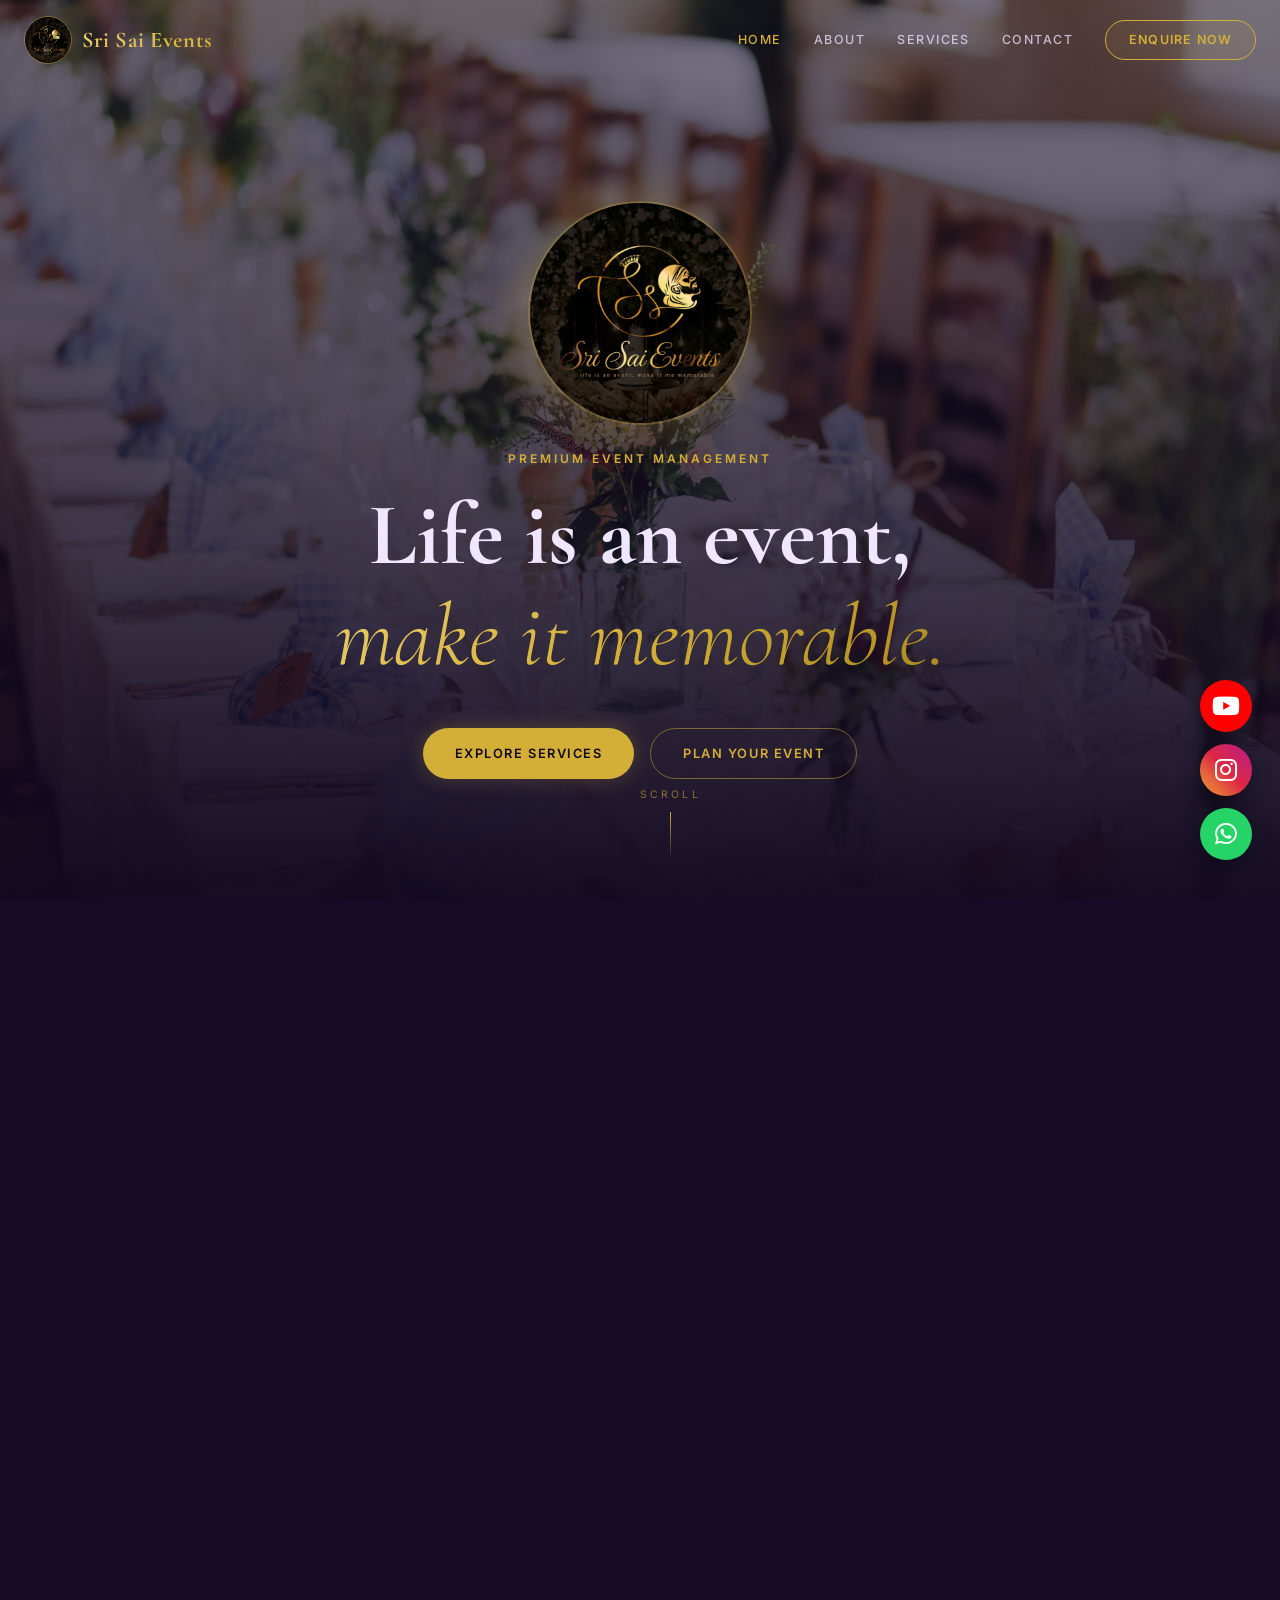
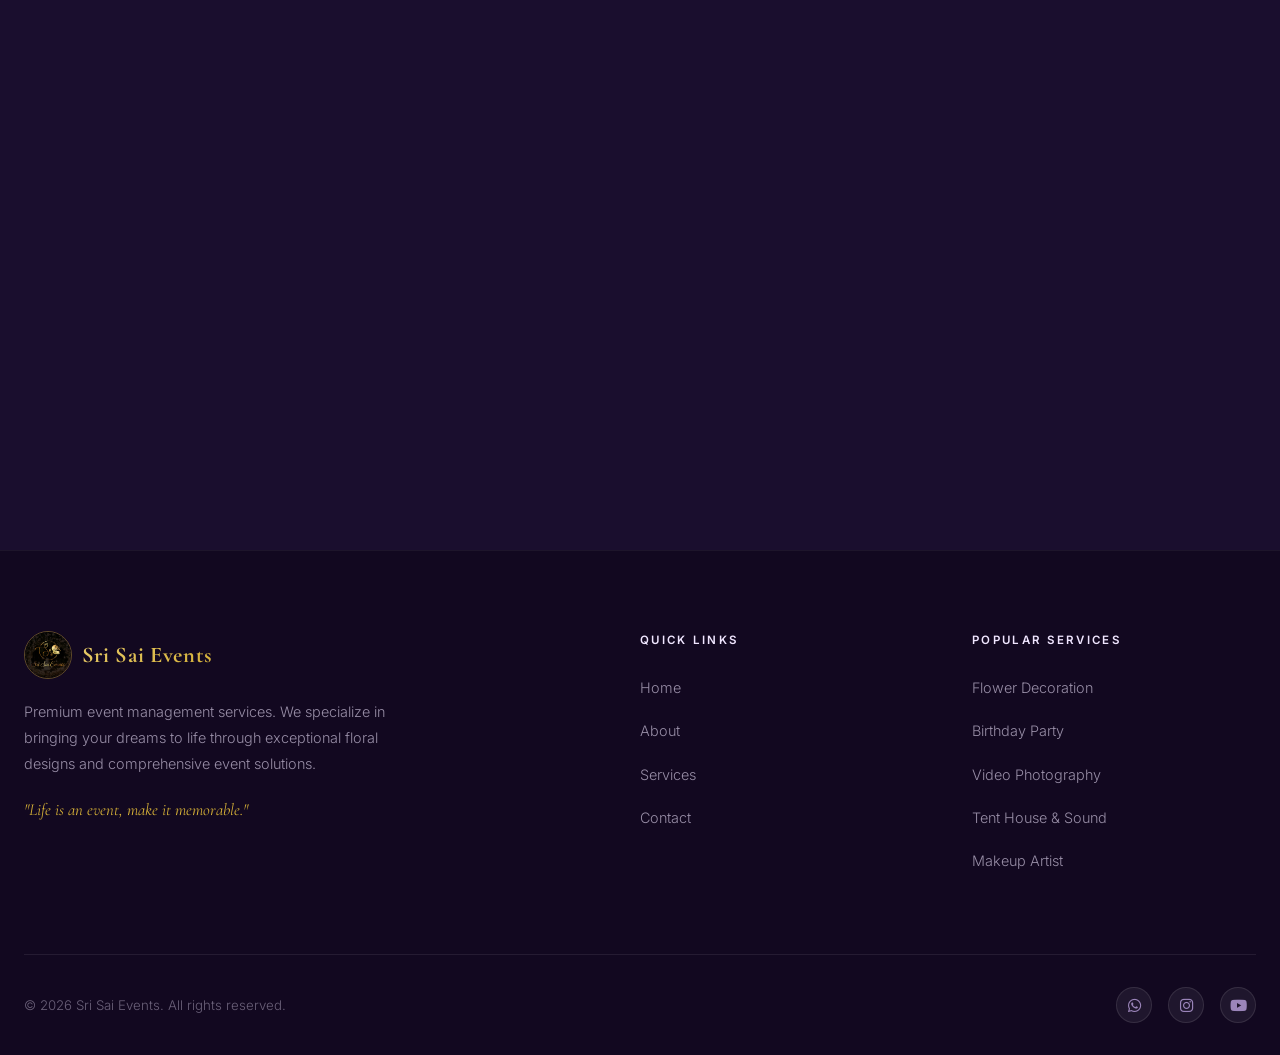
==== index.html @ 198c465e "Initial Version" ====
<!DOCTYPE html>
<html lang="en">
<head>
  <meta charset="UTF-8" />
  <meta name="viewport" content="width=device-width, initial-scale=1.0" />
  <meta name="description" content="Sri Sai Events – Premium event management company specializing in Flower Decoration, Birthday Parties, Magic Shows, and more. Life is an event, make it memorable." />
  <title>Sri Sai Events | Life is an event, make it memorable</title>
  <!-- Local fonts (no Google Fonts CDN dependency) -->
  <link rel="stylesheet" href="css/google-fonts.css" />
  <!-- Local Font Awesome (no CDN dependency) -->
  <link rel="stylesheet" href="css/fontawesome/css/all.min.css" />
  <link rel="stylesheet" href="styles.css" />
  <link rel="stylesheet" href="service-pages.css" />
</head>
<body>

  <!-- ═══════════════════════════════════════════ NAVBAR -->
  <nav id="navbar">
    <div class="container nav-inner">
      <a href="#home" class="nav-logo" onclick="scrollTo('home')">
        <img src="logo.png" alt="Sri Sai Events Logo" class="nav-logo-img" />
        <span class="logo-text">Sri Sai Events</span>
      </a>

      <div class="nav-links" id="navLinks">
        <a href="#home"     class="nav-link" onclick="scrollTo('home')">Home</a>
        <a href="#about"    class="nav-link" onclick="scrollTo('about')">About</a>
        <a href="#gallery"  class="nav-link" onclick="scrollTo('gallery')">Services</a>
        <a href="#contact"  class="nav-link" onclick="scrollTo('contact')">Contact</a>
        <a href="#contact"  class="btn-outline-gold" onclick="scrollTo('contact')">Enquire Now</a>
      </div>

      <button class="hamburger" id="hamburger" aria-label="Toggle menu">
        <span></span><span></span><span></span>
      </button>
    </div>

    <!-- Mobile menu -->
    <div class="mobile-menu" id="mobileMenu">
      <a href="#home"     class="mobile-link" onclick="closeMobile();scrollTo('home')">Home</a>
      <a href="#about"    class="mobile-link" onclick="closeMobile();scrollTo('about')">About</a>
      <a href="#gallery"  class="mobile-link" onclick="closeMobile();scrollTo('gallery')">Services</a>
      <a href="#contact"  class="mobile-link" onclick="closeMobile();scrollTo('contact')">Contact</a>
      <a href="#contact"  class="btn-gold mobile-cta" onclick="closeMobile();scrollTo('contact')">Enquire Now</a>
    </div>
  </nav>

  <!-- ═══════════════════════════════════════════ HERO -->
  <section id="home" class="hero">
    <div class="hero-bg">
      <!-- Local image (no online dependency) -->
      <img src="images/hero-bg.jpg"
           alt="Grand Indian event stage" class="hero-bg-img" />
      <div class="hero-overlay"></div>
    </div>

    <div class="hero-content container">
      <div class="hero-logo animate-in">
        <img src="logo.png" alt="Sri Sai Events Logo" class="hero-brand-img" />
      </div>

      <p class="hero-eyebrow animate-in delay-1">Premium Event Management</p>

      <h1 class="hero-title animate-in delay-2">
        Life is an event,<br />
        <span class="gold-italic">make it memorable.</span>
      </h1>

      <div class="hero-cta animate-in delay-3">
        <a href="#services" class="btn-gold" onclick="scrollTo('services')">Explore Services</a>
        <a href="#contact"  class="btn-ghost-gold" onclick="scrollTo('contact')">Plan Your Event</a>
      </div>
    </div>

    <div class="scroll-indicator animate-in delay-4">
      <span class="scroll-label">Scroll</span>
      <div class="scroll-line"></div>
    </div>
  </section>

  <!-- ═══════════════════════════════════════════ ABOUT -->
  <section id="about" class="about section-pad">
    <div class="container">
      <div class="about-grid">

        <div class="about-img-wrap fade-in">
          <div class="about-img-frame">
            <div class="about-img-overlay"></div>
            <!-- Local image (no online dependency) -->
            <img src="images/about-event.jpg"
                 alt="Elegant Indian wedding event setup" class="about-img" />
          </div>
          <div class="founded-badge">
            <span class="founded-year">2012</span>
            <span class="founded-label">Founded</span>
          </div>
        </div>

        <div class="about-text fade-in delay-1">
          <p class="section-eyebrow">About Us</p>
          <h2 class="section-title">
            Crafting <span class="gold-italic">Magical Moments</span><br />Since 2012
          </h2>

          <div class="about-body">
            <p>Based in India, Sri Sai Events is a premium event management company dedicated to turning your dreams into reality. Founded by Kumar Saaho, we believe that every celebration should be a reflection of your unique story.</p>
            <p>We are renowned for our exquisite flower decorations, bringing joy, elegance, and a touch of grandeur to every occasion. Whether it's an intimate birthday gathering or a grand celebration, our team handles every detail with meticulous care.</p>
          </div>

          <div class="stats-grid">
            <div class="stat-item">
              <div class="stat-icon"><i class="fa-regular fa-clock"></i></div>
              <div>
                <h4 class="stat-value">12+</h4>
                <p class="stat-label">Years Experience</p>
              </div>
            </div>
            <div class="stat-item">
              <div class="stat-icon"><i class="fa-solid fa-star"></i></div>
              <div>
                <h4 class="stat-value">800+</h4>
                <p class="stat-label">Events Planned</p>
              </div>
            </div>
          </div>
        </div>

      </div>
    </div>
  </section>

  <!-- ═══════════════════════════════════════════ GALLERY -->
  <section id="gallery" class="gallery section-pad">
    <div class="container">
      <div class="gallery-header">
        <div>
          <p class="section-eyebrow fade-in">Portfolio</p>
          <h2 class="section-title fade-in delay-1">
            A Glimpse Into Our <span class="gold-italic">Magical Creations</span>
          </h2>
        </div>
        <div class="gallery-social fade-in delay-2">
          <a href="https://www.instagram.com/srisaievents143/" target="_blank" rel="noopener noreferrer" class="btn-ghost-gold">
            <i class="fa-brands fa-instagram"></i> Instagram
          </a>
          <a href="https://www.youtube.com/@SriSaievents143/shorts" target="_blank" rel="noopener noreferrer" class="btn-ghost-red">
            <i class="fa-brands fa-youtube"></i> YouTube
          </a>
        </div>
      </div>

      <!--
        PORTFOLIO — click any tile to visit that service page.
        Images stored in images/ folder — swap files to update.
      -->

      <!-- Row 1: 3 services -->
      <div class="gallery-grid-top">
        <a href="flower-decoration.html" class="gallery-item fade-in">
          <img src="images/flower-decoration.jpg" alt="Flower decoration by Sri Sai Events" />
          <div class="gallery-overlay">
            <div class="gallery-category"><i class="fa-solid fa-seedling"></i> Flower Decoration</div>
            <div class="gallery-bar"></div>
            <h4 class="gallery-title">Flower Decoration</h4>
            <span class="gallery-cta">View Service <i class="fa-solid fa-arrow-right"></i></span>
          </div>
        </a>
        <a href="birthday-party.html" class="gallery-item fade-in delay-1">
          <img src="images/birthday-event.jpg" alt="Birthday party by Sri Sai Events" />
          <div class="gallery-overlay">
            <div class="gallery-category"><i class="fa-solid fa-cake-candles"></i> Birthday Party</div>
            <div class="gallery-bar"></div>
            <h4 class="gallery-title">Birthday Party</h4>
            <span class="gallery-cta">View Service <i class="fa-solid fa-arrow-right"></i></span>
          </div>
        </a>
        <a href="tent-house.html" class="gallery-item fade-in delay-2">
          <img src="images/grand-stage.jpg" alt="Tent house and stage by Sri Sai Events" />
          <div class="gallery-overlay">
            <div class="gallery-category"><i class="fa-solid fa-tent"></i> Tent House &amp; Sound</div>
            <div class="gallery-bar"></div>
            <h4 class="gallery-title">Tent House & Sound</h4>
            <span class="gallery-cta">View Service <i class="fa-solid fa-arrow-right"></i></span>
          </div>
        </a>
      </div>

      <!-- Row 2: 2 larger services -->
      <div class="gallery-grid-bottom">
        <a href="video-photography.html" class="gallery-item fade-in delay-1">
          <img src="images/video-photography.jpg" alt="Video photography by Sri Sai Events" />
          <div class="gallery-overlay">
            <div class="gallery-category"><i class="fa-solid fa-camera"></i> Video Photography</div>
            <div class="gallery-bar"></div>
            <h4 class="gallery-title">Video Photography</h4>
            <span class="gallery-cta">View Service <i class="fa-solid fa-arrow-right"></i></span>
          </div>
        </a>
        <a href="makeup-artist.html" class="gallery-item fade-in delay-2">
          <img src="images/makeup-artist.jpg" alt="Makeup artist by Sri Sai Events" />
          <div class="gallery-overlay">
            <div class="gallery-category"><i class="fa-solid fa-face-smile"></i> Makeup Artist</div>
            <div class="gallery-bar"></div>
            <h4 class="gallery-title">Makeup Artist</h4>
            <span class="gallery-cta">View Service <i class="fa-solid fa-arrow-right"></i></span>
          </div>
        </a>
      </div>

      <div class="gallery-view-more fade-in">
        <a href="https://www.instagram.com/srisaievents143/" target="_blank" rel="noopener noreferrer" class="btn-ghost-gold">
          <i class="fa-brands fa-instagram"></i> View Our Full Portfolio on Instagram
        </a>
      </div>
    </div>
  </section>

  <!-- ═══════════════════════════════════════════ CONTACT -->
  <section id="contact" class="contact section-pad">
    <div class="container">
      <div class="contact-grid">

        <div class="contact-info fade-in">
          <p class="section-eyebrow">Get in Touch</p>
          <h2 class="section-title">
            Let's Plan Your <br /><span class="gold-italic">Dream Event</span>
          </h2>

          <div class="contact-details">
            <div class="contact-item">
              <div class="contact-icon"><i class="fa-solid fa-phone"></i></div>
              <div>
                <p class="contact-label">Call Us</p>
                <a href="tel:+917338483892" class="contact-value contact-mono">+91 7338483892</a>
                <a href="tel:+919945314345" class="contact-value contact-mono">+91 9945314345</a>
              </div>
            </div>

            <div class="contact-item">
              <div class="contact-icon"><i class="fa-solid fa-envelope"></i></div>
              <div>
                <p class="contact-label">Email</p>
                <a href="mailto:kumarsaaho99@gmail.com" class="contact-value contact-mono">kumarsaaho99@gmail.com</a>
              </div>
            </div>

            <div class="contact-item">
              <div class="contact-icon"><i class="fa-solid fa-location-dot"></i></div>
              <div>
                <p class="contact-label">Contact Person</p>
                <p class="contact-value contact-mono">Kumar Saaho (Event Planner)</p>
                <p class="contact-sub">Based in India</p>
              </div>
            </div>
          </div>

          <div class="social-links">
            <a href="https://wa.me/917338483892" target="_blank" rel="noopener noreferrer" class="social-btn whatsapp-btn" aria-label="WhatsApp">
              <i class="fa-brands fa-whatsapp"></i>
            </a>
            <a href="https://www.instagram.com/srisaievents143/" target="_blank" rel="noopener noreferrer" class="social-btn insta-btn" aria-label="Instagram">
              <i class="fa-brands fa-instagram"></i>
            </a>
            <a href="https://www.youtube.com/@SriSaievents143/shorts" target="_blank" rel="noopener noreferrer" class="social-btn yt-btn" aria-label="YouTube">
              <i class="fa-brands fa-youtube"></i>
            </a>
          </div>
        </div>

        <div class="contact-form-wrap fade-in delay-2">
          <div class="form-card">
            <h3 class="form-title">Send an Enquiry</h3>

            <form id="enquiryForm">
              <div class="form-row">
                <div class="form-group">
                  <label for="name">Your Name</label>
                  <input type="text" id="name" name="name" required placeholder="John Doe" />
                </div>
                <div class="form-group">
                  <label for="phone">Phone Number</label>
                  <input type="tel" id="phone" name="phone" required placeholder="+91 XXXXX XXXXX" />
                </div>
              </div>

              <div class="form-row">
                <div class="form-group">
                  <label for="event">Event Type</label>
                  <select id="event" name="event">
                    <option value="">Select Event Type</option>
                    <option value="Wedding / Reception">Wedding / Reception</option>
                    <option value="Birthday Party">Birthday Party</option>
                    <option value="Corporate Event">Corporate Event</option>
                    <option value="Other Celebration">Other Celebration</option>
                  </select>
                </div>
                <div class="form-group">
                  <label for="date">Event Date (Approx)</label>
                  <input type="date" id="date" name="date" onclick="this.showPicker ? this.showPicker() : this.focus()" onfocus="this.showPicker ? this.showPicker() : null" />
                </div>
              </div>

              <div class="form-group">
                <label for="message">Message / Requirements</label>
                <textarea id="message" name="message" rows="4" required placeholder="Tell us about your dream event..."></textarea>
              </div>

              <!-- Dual submit buttons -->
              <div class="submit-options">
                <button type="button" class="btn-submit-wa" onclick="sendViaWhatsApp()">
                  <i class="fa-brands fa-whatsapp"></i> Send via WhatsApp
                </button>
                <button type="button" class="btn-submit-email" onclick="sendViaEmail()">
                  <i class="fa-solid fa-envelope"></i> Send via Email
                </button>
              </div>
            </form>

            <div class="form-success" id="formSuccess">
              <i class="fa-solid fa-circle-check"></i>
              <p>Redirecting you to send your enquiry...</p>
            </div>
          </div>
        </div>

      </div>
    </div>
  </section>

  <!-- ═══════════════════════════════════════════ FOOTER -->
  <footer class="footer">
    <div class="container">
      <div class="footer-grid">

        <div class="footer-brand">
          <a href="#home" class="nav-logo" onclick="scrollTo('home')">
            <img src="logo.png" alt="Sri Sai Events Logo" class="nav-logo-img" />
            <span class="logo-text">Sri Sai Events</span>
          </a>
          <p class="footer-desc">Premium event management services. We specialize in bringing your dreams to life through exceptional floral designs and comprehensive event solutions.</p>
          <p class="footer-tagline">"Life is an event, make it memorable."</p>
        </div>

        <div class="footer-links-col">
          <h4 class="footer-heading">Quick Links</h4>
          <ul class="footer-list">
            <li><a href="#home"     onclick="scrollTo('home')">Home</a></li>
            <li><a href="#about"    onclick="scrollTo('about')">About</a></li>
            <li><a href="#gallery"  onclick="scrollTo('gallery')">Services</a></li>
            <li><a href="#contact"  onclick="scrollTo('contact')">Contact</a></li>
          </ul>
        </div>

        <div class="footer-links-col">
          <h4 class="footer-heading">Popular Services</h4>
          <ul class="footer-list">
           <li><a href="flower-decoration.html">Flower Decoration</a></li>
            <li><a href="birthday-party.html">Birthday Party</a></li>
            <li><a href="video-photography.html">Video Photography</a></li>
            <li><a href="tent-house.html">Tent House &amp; Sound</a></li>
            <li><a href="makeup-artist.html">Makeup Artist</a></li>
          </ul>
        </div>

      </div>

      <div class="footer-bottom">
        <p>&copy; <span id="year"></span> Sri Sai Events. All rights reserved.</p>
        <div class="footer-socials">
          <a href="https://wa.me/917338483892" target="_blank" aria-label="WhatsApp"><i class="fa-brands fa-whatsapp"></i></a>
          <a href="https://www.instagram.com/srisaievents143/" target="_blank" aria-label="Instagram"><i class="fa-brands fa-instagram"></i></a>
          <a href="https://www.youtube.com/@SriSaievents143/shorts" target="_blank" aria-label="YouTube"><i class="fa-brands fa-youtube"></i></a>
        </div>
      </div>
    </div>
  </footer>

  <!-- ═══════════════════════════════════════════ FLOATING BUTTONS -->
  <!-- YouTube -->
  <a href="https://www.youtube.com/@SriSaievents143/shorts" target="_blank" rel="noopener noreferrer"
     class="float-btn float-yt" aria-label="Visit our YouTube">
    <i class="fa-brands fa-youtube"></i>
    <span class="float-tooltip">Our YouTube</span>
  </a>

  <!-- Instagram -->
  <a href="https://www.instagram.com/srisaievents143/" target="_blank" rel="noopener noreferrer"
     class="float-btn float-insta" aria-label="Follow us on Instagram">
    <i class="fa-brands fa-instagram"></i>
    <span class="float-tooltip">Follow on Instagram</span>
  </a>

  <!-- WhatsApp -->
  <a href="https://wa.me/917338483892" target="_blank" rel="noopener noreferrer"
     class="float-btn float-wa" aria-label="Chat on WhatsApp">
    <i class="fa-brands fa-whatsapp"></i>
    <span class="float-tooltip">Chat on WhatsApp</span>
  </a>

  <script src="script.js"></script>
</body>
</html>
---- css/google-fonts.css ----
@font-face {
  font-family: 'Cormorant Garamond';
  font-style: italic;
  font-weight: 300;
  font-display: swap;
  src: url('../fonts/cormorant/CormorantGaramond-LightItalic.ttf') format('truetype');
}
@font-face {
  font-family: 'Cormorant Garamond';
  font-style: italic;
  font-weight: 400;
  font-display: swap;
  src: url('../fonts/cormorant/CormorantGaramond-Italic.ttf') format('truetype');
}
@font-face {
  font-family: 'Cormorant Garamond';
  font-style: normal;
  font-weight: 400;
  font-display: swap;
  src: url('../fonts/cormorant/CormorantGaramond-Regular.ttf') format('truetype');
}
@font-face {
  font-family: 'Cormorant Garamond';
  font-style: normal;
  font-weight: 600;
  font-display: swap;
  src: url('../fonts/cormorant/CormorantGaramond-SemiBold.ttf') format('truetype');
}
@font-face {
  font-family: 'Cormorant Garamond';
  font-style: normal;
  font-weight: 700;
  font-display: swap;
  src: url('../fonts/cormorant/CormorantGaramond-Bold.ttf') format('truetype');
}
@font-face {
  font-family: 'Inter';
  font-style: normal;
  font-weight: 300;
  font-display: swap;
  src: url('../fonts/inter/Inter-Light.ttf') format('truetype');
}
@font-face {
  font-family: 'Inter';
  font-style: normal;
  font-weight: 400;
  font-display: swap;
  src: url('../fonts/inter/Inter-Regular.ttf') format('truetype');
}
@font-face {
  font-family: 'Inter';
  font-style: normal;
  font-weight: 500;
  font-display: swap;
  src: url('../fonts/inter/Inter-Medium.ttf') format('truetype');
}
@font-face {
  font-family: 'Inter';
  font-style: normal;
  font-weight: 600;
  font-display: swap;
  src: url('../fonts/inter/Inter-SemiBold.ttf') format('truetype');
}
---- styles.css ----
/* ═══════════════════════════════════════════════════════════
   SRI SAI EVENTS — styles.css
   Deep regal purple + gold theme
═══════════════════════════════════════════════════════════ */

/* ── VARIABLES ──────────────────────────────────────────── */
:root {
  --bg:          #120820;
  --bg-card:     #1a0e2e;
  --bg-alt:      #160c28;

  --gold:        #d4af37;
  --gold-light:  #e8cc6a;
  --gold-dark:   #a8891e;

  --fg:          #f0e6ff;
  --fg-muted:    #9b85ba;
  --fg-dim:      #6b5a82;

  --border:      rgba(212,175,55,0.18);
  --border-card: rgba(212,175,55,0.10);

  --radius:      1rem;
  --transition:  0.3s ease;

  --font-serif: 'Cormorant Garamond', Georgia, serif;
  --font-sans:  'Inter', system-ui, sans-serif;
}

/* ── RESET & BASE ───────────────────────────────────────── */
*, *::before, *::after { box-sizing: border-box; margin: 0; padding: 0; }
html { scroll-behavior: smooth; font-size: 16px; }
body {
  font-family: var(--font-sans);
  background: var(--bg);
  color: var(--fg);
  line-height: 1.7;
  overflow-x: hidden;
}
img { display: block; max-width: 100%; }
a { text-decoration: none; color: inherit; }
ul { list-style: none; }

/* ── UTILITY ────────────────────────────────────────────── */
.container { width: 100%; max-width: 1280px; margin: 0 auto; padding: 0 1.5rem; }
.section-pad { padding: 6rem 0; }

.section-eyebrow {
  font-family: var(--font-sans);
  font-size: 0.75rem;
  font-weight: 600;
  letter-spacing: 0.25em;
  text-transform: uppercase;
  color: var(--gold);
  margin-bottom: 1rem;
}

.section-title {
  font-family: var(--font-serif);
  font-size: clamp(2rem, 5vw, 3.25rem);
  font-weight: 700;
  color: var(--fg);
  line-height: 1.2;
}

.section-header { text-align: center; margin-bottom: 4rem; }

.gold-italic {
  font-style: italic;
  font-weight: 300;
  background: linear-gradient(135deg, var(--gold-light), var(--gold), var(--gold-dark));
  -webkit-background-clip: text;
  -webkit-text-fill-color: transparent;
  background-clip: text;
}

.gold { color: var(--gold); }

/* ── BUTTONS ────────────────────────────────────────────── */
.btn-gold {
  display: inline-flex; align-items: center; gap: 0.5rem;
  padding: 0.875rem 2rem;
  background: var(--gold); color: #120820;
  font-size: 0.8rem; font-weight: 700;
  letter-spacing: 0.12em; text-transform: uppercase;
  border-radius: 100px; border: none; cursor: pointer;
  transition: background var(--transition), transform var(--transition), box-shadow var(--transition);
  box-shadow: 0 0 20px rgba(212,175,55,0.25);
}
.btn-gold:hover { background: var(--gold-light); transform: translateY(-2px); box-shadow: 0 0 32px rgba(212,175,55,0.45); }

.btn-ghost-gold {
  display: inline-flex; align-items: center; gap: 0.5rem;
  padding: 0.875rem 2rem;
  background: transparent; color: var(--gold);
  font-size: 0.8rem; font-weight: 600;
  letter-spacing: 0.12em; text-transform: uppercase;
  border-radius: 100px; border: 1px solid rgba(212,175,55,0.5);
  transition: background var(--transition), transform var(--transition); cursor: pointer;
}
.btn-ghost-gold:hover { background: rgba(212,175,55,0.1); transform: translateY(-2px); }

.btn-ghost-red {
  display: inline-flex; align-items: center; gap: 0.5rem;
  padding: 0.875rem 2rem;
  background: transparent; color: #ff3b3b;
  font-size: 0.8rem; font-weight: 600;
  letter-spacing: 0.12em; text-transform: uppercase;
  border-radius: 100px; border: 1px solid rgba(255,59,59,0.5);
  transition: background var(--transition), transform var(--transition); cursor: pointer;
}
.btn-ghost-red:hover { background: rgba(255,59,59,0.1); transform: translateY(-2px); }

.btn-outline-gold {
  display: inline-flex; align-items: center;
  padding: 0.5rem 1.4rem;
  background: rgba(212,175,55,0.08); color: var(--gold);
  font-size: 0.78rem; font-weight: 600;
  letter-spacing: 0.1em; text-transform: uppercase;
  border-radius: 100px; border: 1px solid var(--gold);
  transition: background var(--transition), color var(--transition);
}
.btn-outline-gold:hover { background: var(--gold); color: #120820; }

/* ── ANIMATIONS ─────────────────────────────────────────── */
.animate-in {
  opacity: 0; transform: translateY(32px);
  animation: slideUp 0.9s cubic-bezier(0.22,0.61,0.36,1) forwards;
}
.animate-in.delay-1 { animation-delay: 0.25s; }
.animate-in.delay-2 { animation-delay: 0.5s; }
.animate-in.delay-3 { animation-delay: 0.75s; }
.animate-in.delay-4 { animation-delay: 1s; }

@keyframes slideUp { to { opacity: 1; transform: translateY(0); } }

.fade-in {
  opacity: 0; transform: translateY(28px);
  transition: opacity 0.7s ease, transform 0.7s ease;
}
.fade-in.delay-1 { transition-delay: 0.15s; }
.fade-in.delay-2 { transition-delay: 0.3s; }
.fade-in.delay-3 { transition-delay: 0.45s; }
.fade-in.visible  { opacity: 1; transform: translateY(0); }

/* ── NAVBAR ─────────────────────────────────────────────── */
#navbar {
  position: fixed; top: 0; left: 0; right: 0; z-index: 1000;
  padding: 1rem 0;
  transition: background var(--transition), padding var(--transition), box-shadow var(--transition), border-color var(--transition);
  border-bottom: 1px solid transparent;
}
#navbar.scrolled {
  background: rgba(18,8,32,0.92);
  backdrop-filter: blur(16px); -webkit-backdrop-filter: blur(16px);
  padding: 0.6rem 0;
  box-shadow: 0 4px 32px rgba(0,0,0,0.4);
  border-color: rgba(255,255,255,0.05);
}

.nav-inner { display: flex; align-items: center; justify-content: space-between; }

.nav-logo { display: flex; align-items: center; gap: 0.6rem; }
.nav-logo-img {
  height: 3rem; width: 3rem;
  object-fit: cover; border-radius: 50%;
  border: 1px solid rgba(212,175,55,0.4);
}
.logo-text {
  font-family: var(--font-serif); font-size: 1.4rem; font-weight: 700;
  background: linear-gradient(135deg, var(--gold-light), var(--gold));
  -webkit-background-clip: text; -webkit-text-fill-color: transparent; background-clip: text;
  letter-spacing: 0.03em;
}

.nav-links { display: flex; align-items: center; gap: 2rem; }

.nav-link {
  font-size: 0.78rem; font-weight: 500;
  letter-spacing: 0.12em; text-transform: uppercase;
  color: rgba(240,230,255,0.75);
  transition: color var(--transition); position: relative;
}
.nav-link::after {
  content: ''; position: absolute; bottom: -4px; left: 0;
  width: 0; height: 2px; background: var(--gold);
  transition: width var(--transition);
}
.nav-link:hover { color: var(--gold); }
.nav-link:hover::after { width: 100%; }

.hamburger {
  display: none; flex-direction: column; gap: 5px;
  background: none; border: none; cursor: pointer; padding: 0.5rem;
}
.hamburger span {
  display: block; width: 24px; height: 2px;
  background: var(--gold); border-radius: 2px;
  transition: transform var(--transition), opacity var(--transition);
}
.hamburger.open span:nth-child(1) { transform: translateY(7px) rotate(45deg); }
.hamburger.open span:nth-child(2) { opacity: 0; }
.hamburger.open span:nth-child(3) { transform: translateY(-7px) rotate(-45deg); }

.mobile-menu {
  display: none; flex-direction: column; align-items: center; gap: 1.5rem;
  padding: 0 1.5rem;
  background: rgba(18,8,32,0.97); backdrop-filter: blur(20px);
  border-top: 1px solid rgba(255,255,255,0.06);
  max-height: 0; overflow: hidden;
  transition: max-height 0.4s ease, padding 0.4s ease;
}
.mobile-menu.open { max-height: 500px; padding: 2rem 1.5rem; }

.mobile-link {
  font-family: var(--font-serif); font-size: 1.1rem;
  letter-spacing: 0.15em; text-transform: uppercase;
  color: rgba(240,230,255,0.85); transition: color var(--transition);
}
.mobile-link:hover { color: var(--gold); }
.mobile-cta { margin-top: 0.5rem; }

/* ── HERO ───────────────────────────────────────────────── */
.hero {
  position: relative; min-height: 100vh;
  display: flex; align-items: center; justify-content: center;
  overflow: hidden;
}
.hero-bg { position: absolute; inset: 0; z-index: 0; }
.hero-bg-img { width: 100%; height: 100%; object-fit: cover; object-position: center; }
.hero-overlay {
  position: absolute; inset: 0;
  background: linear-gradient(to bottom, rgba(18,8,32,0.55) 0%, rgba(18,8,32,0.72) 50%, rgba(18,8,32,0.98) 100%);
}

.hero-content {
  position: relative; z-index: 10; text-align: center;
  display: flex; flex-direction: column; align-items: center; padding-top: 5rem;
}

.hero-brand-img {
  height: 14rem; width: 14rem;
  object-fit: cover; border-radius: 50%;
  box-shadow: 0 0 60px rgba(212,175,55,0.3), 0 0 120px rgba(212,175,55,0.1);
  border: 2px solid rgba(212,175,55,0.4);
  margin-bottom: 1.5rem;
}

.hero-eyebrow {
  font-size: 0.75rem; font-weight: 600;
  letter-spacing: 0.25em; text-transform: uppercase;
  color: var(--gold); margin-bottom: 1rem;
}

.hero-title {
  font-family: var(--font-serif);
  font-size: clamp(2.5rem, 8vw, 5.5rem);
  font-weight: 700; color: var(--fg); line-height: 1.15;
  margin-bottom: 2.5rem;
}

.hero-cta { display: flex; flex-wrap: wrap; gap: 1rem; justify-content: center; }

.scroll-indicator {
  position: absolute; bottom: 2.5rem; left: 50%; transform: translateX(-50%);
  display: flex; flex-direction: column; align-items: center; gap: 0.5rem; z-index: 10;
}
.scroll-label { font-size: 0.65rem; letter-spacing: 0.3em; text-transform: uppercase; color: rgba(212,175,55,0.6); }
.scroll-line {
  width: 1px; height: 3rem;
  background: linear-gradient(to bottom, var(--gold), transparent);
  animation: scrollPulse 2s ease-in-out infinite;
}
@keyframes scrollPulse {
  0%, 100% { transform: scaleY(1); opacity: 0.6; }
  50%       { transform: scaleY(1.3); opacity: 1; }
}

/* ── ABOUT ──────────────────────────────────────────────── */
.about { background: var(--bg-alt); }
.about-grid { display: grid; grid-template-columns: 1fr 1fr; gap: 5rem; align-items: center; }
.about-img-wrap { position: relative; }
.about-img-frame {
  border-radius: 50% 50% 1rem 1rem; overflow: hidden;
  border: 4px solid rgba(212,175,55,0.2); aspect-ratio: 4/5; position: relative;
}
.about-img-overlay { position: absolute; inset: 0; background: rgba(212,175,55,0.15); mix-blend-mode: overlay; z-index: 1; }
.about-img { width: 100%; height: 100%; object-fit: cover; }

.founded-badge {
  position: absolute; bottom: -2rem; right: -2rem;
  width: 10rem; height: 10rem;
  background: var(--bg); border: 1px solid rgba(212,175,55,0.3);
  border-radius: 50%; display: flex; flex-direction: column;
  align-items: center; justify-content: center;
  box-shadow: 0 10px 40px rgba(0,0,0,0.4);
}
.founded-year {
  font-family: var(--font-serif); font-size: 2.5rem; font-weight: 700;
  background: linear-gradient(135deg, var(--gold-light), var(--gold));
  -webkit-background-clip: text; -webkit-text-fill-color: transparent; background-clip: text;
  line-height: 1;
}
.founded-label { font-size: 0.65rem; letter-spacing: 0.2em; text-transform: uppercase; color: var(--fg-muted); margin-top: 0.25rem; }

.about-body { display: flex; flex-direction: column; gap: 1rem; color: rgba(240,230,255,0.75); font-weight: 300; margin: 1.75rem 0; }

.stats-grid { display: grid; grid-template-columns: 1fr 1fr; gap: 1.5rem; margin-top: 3rem; }
.stat-item { display: flex; align-items: center; gap: 1rem; }
.stat-icon {
  width: 3rem; height: 3rem; border-radius: 50%;
  background: rgba(212,175,55,0.1); display: flex; align-items: center;
  justify-content: center; color: var(--gold); font-size: 1.1rem; flex-shrink: 0;
}
.stat-value { font-family: var(--font-serif); font-size: 1.6rem; font-weight: 700; color: var(--fg); line-height: 1; }
.stat-label { font-size: 0.68rem; letter-spacing: 0.12em; text-transform: uppercase; color: var(--fg-muted); margin-top: 0.2rem; }

/* ── SERVICES ───────────────────────────────────────────── */
.services { background: var(--bg); }
.services-grid { display: grid; grid-template-columns: repeat(auto-fill, minmax(260px, 1fr)); gap: 1.5rem; }

.service-card {
  position: relative; padding: 2rem;
  border-radius: var(--radius); border: 1px solid var(--border-card);
  background: var(--bg-card);
  transition: border-color var(--transition), background var(--transition), transform var(--transition), box-shadow var(--transition);
  overflow: hidden;
}
.service-card::after {
  content: ''; position: absolute; inset: 0; border-radius: var(--radius);
  border: 2px solid transparent; transition: border-color var(--transition); pointer-events: none;
}
.service-card:hover { border-color: rgba(212,175,55,0.3); transform: translateY(-4px); box-shadow: 0 12px 40px rgba(0,0,0,0.3); }
.service-card:hover::after { border-color: rgba(212,175,55,0.15); }
.service-card.highlight { background: rgba(212,175,55,0.06); border-color: rgba(212,175,55,0.35); }
.service-card.highlight:hover { background: rgba(212,175,55,0.12); }

.specialty-badge {
  position: absolute; top: 0; right: 2rem; transform: translateY(-50%);
  padding: 0.25rem 0.875rem;
  background: var(--gold); color: #120820;
  font-size: 0.65rem; font-weight: 700; letter-spacing: 0.12em; text-transform: uppercase;
  border-radius: 100px; box-shadow: 0 4px 16px rgba(212,175,55,0.35);
}

.service-icon {
  width: 3.5rem; height: 3.5rem; border-radius: 0.75rem;
  background: rgba(212,175,55,0.08); display: flex; align-items: center;
  justify-content: center; color: var(--gold); font-size: 1.4rem;
  margin-bottom: 1.5rem; transition: transform var(--transition);
}
.service-card:hover .service-icon { transform: scale(1.12); }
.service-card.highlight .service-icon, .highlight-icon { background: var(--gold); color: #120820; }

.service-name { font-family: var(--font-serif); font-size: 1.2rem; font-weight: 700; color: var(--fg); margin-bottom: 0.75rem; }
.service-desc { font-size: 0.85rem; color: rgba(240,230,255,0.65); font-weight: 300; line-height: 1.65; }

/* ── GALLERY ────────────────────────────────────────────── */
.gallery { background: var(--bg-alt); }

.gallery-header {
  display: flex; align-items: flex-end; justify-content: space-between;
  flex-wrap: wrap; gap: 1.5rem; margin-bottom: 2.5rem;
}
.gallery-social { display: flex; gap: 1rem; flex-wrap: wrap; }

/* Top row: 3 equal columns */
.gallery-grid-top {
  display: grid; grid-template-columns: repeat(3, 1fr);
  gap: 1.25rem; margin-bottom: 1.25rem;
}
/* Bottom row: 2 equal columns (Grand Stage + Video Photography) */
.gallery-grid-bottom {
  display: grid; grid-template-columns: 1fr 1fr;
  gap: 1.25rem;
}

.gallery-item {
  position: relative; border-radius: var(--radius);
  overflow: hidden; cursor: pointer; aspect-ratio: 4/3;
}
.gallery-grid-bottom .gallery-item { aspect-ratio: 4/3; }

.gallery-item img {
  width: 100%; height: 100%; object-fit: cover;
  transition: transform 0.7s cubic-bezier(0.22,0.61,0.36,1);
}
.gallery-item:hover img { transform: scale(1.08); }

.gallery-overlay {
  position: absolute; inset: 0;
  background: linear-gradient(to top, rgba(18,8,32,0.92) 0%, rgba(18,8,32,0.1) 55%, transparent 100%);
  display: flex; flex-direction: column; justify-content: flex-end;
  padding: 1.5rem; z-index: 1;
  transition: background var(--transition);
}
.gallery-item:hover .gallery-overlay { background: linear-gradient(to top, rgba(18,8,32,0.82) 0%, rgba(18,8,32,0.2) 60%, transparent 100%); }

.gallery-category {
  display: inline-flex; align-items: center; gap: 0.4rem;
  font-size: 0.68rem; font-weight: 600;
  letter-spacing: 0.15em; text-transform: uppercase;
  color: var(--gold); margin-bottom: 0.5rem;
  opacity: 0; transform: translateY(6px);
  transition: opacity 0.35s ease, transform 0.35s ease;
}
.gallery-item:hover .gallery-category { opacity: 1; transform: translateY(0); }

.gallery-bar {
  width: 2.5rem; height: 3px; background: var(--gold);
  border-radius: 2px; margin-bottom: 0.6rem;
  transform: scaleX(0); transform-origin: left;
  transition: transform 0.4s ease 0.1s;
}
.gallery-item:hover .gallery-bar { transform: scaleX(1); }

.gallery-title {
  font-family: var(--font-serif); font-size: 1.3rem;
  font-weight: 700; color: var(--fg);
  transform: translateY(6px); transition: transform var(--transition);
}
.gallery-item:hover .gallery-title { transform: translateY(0); }

.gallery-cta {
  display: inline-flex; align-items: center; gap: 0.35rem;
  font-size: 0.72rem; font-weight: 600; letter-spacing: 0.12em; text-transform: uppercase;
  color: var(--gold); margin-top: 0.6rem;
  opacity: 0; transform: translateY(6px);
  transition: opacity 0.35s ease 0.1s, transform 0.35s ease 0.1s;
}
.gallery-item:hover .gallery-cta { opacity: 1; transform: translateY(0); }

a.gallery-item { display: block; text-decoration: none; }

.gallery-view-more { text-align: center; margin-top: 2.5rem; }

/* ── CONTACT ────────────────────────────────────────────── */
.contact { background: var(--bg-card); }
.contact-grid { display: grid; grid-template-columns: 2fr 3fr; gap: 5rem; align-items: start; }
.contact-details { display: flex; flex-direction: column; gap: 2rem; margin: 2rem 0; }
.contact-item { display: flex; align-items: flex-start; gap: 1rem; }
.contact-icon {
  width: 2.5rem; height: 2.5rem; border-radius: 50%;
  background: rgba(212,175,55,0.1); display: flex; align-items: center;
  justify-content: center; color: var(--gold); font-size: 1rem; flex-shrink: 0; margin-top: 0.25rem;
}
.contact-label { font-size: 0.68rem; letter-spacing: 0.15em; text-transform: uppercase; color: var(--fg-muted); font-weight: 500; margin-bottom: 0.35rem; }
.contact-value { display: block; font-family: var(--font-serif); font-size: 1.05rem; color: var(--fg); transition: color var(--transition); }
.contact-value:hover { color: var(--gold); }
.contact-mono { font-family: 'Courier New', Courier, monospace; font-size: 1rem; letter-spacing: 0.04em; }
.contact-sub { font-size: 0.9rem; color: rgba(240,230,255,0.6); font-weight: 300; }

.social-links { display: flex; gap: 0.875rem; margin-top: 2.5rem; }
.social-btn {
  width: 3rem; height: 3rem; border-radius: 50%;
  display: flex; align-items: center; justify-content: center;
  font-size: 1.2rem; transition: transform var(--transition), box-shadow var(--transition);
}
.social-btn:hover { transform: translateY(-4px); }

.whatsapp-btn { background: #25D366; color: #fff; box-shadow: 0 4px 16px rgba(37,211,102,0.35); }
.whatsapp-btn:hover { box-shadow: 0 8px 24px rgba(37,211,102,0.55); }

.insta-btn {
  background: linear-gradient(45deg, #f09433, #e6683c, #dc2743, #cc2366, #bc1888);
  color: #fff; box-shadow: 0 4px 16px rgba(220,39,67,0.35);
}
.insta-btn:hover { box-shadow: 0 8px 24px rgba(220,39,67,0.55); }

.yt-btn { background: #ff0000; color: #fff; box-shadow: 0 4px 16px rgba(255,0,0,0.3); }
.yt-btn:hover { box-shadow: 0 8px 24px rgba(255,0,0,0.5); }

/* FORM */
.form-card {
  background: var(--bg); border: 1px solid rgba(212,175,55,0.18);
  border-radius: var(--radius); padding: 2.5rem;
  position: relative; overflow: hidden;
  box-shadow: 0 24px 64px rgba(0,0,0,0.35);
}
.form-card::before {
  content: ''; position: absolute; top: 0; right: 0;
  width: 8rem; height: 8rem;
  background: rgba(212,175,55,0.04); border-radius: 0 0 0 100%; pointer-events: none;
}

.form-title { font-family: var(--font-serif); font-size: 1.6rem; font-weight: 700; color: var(--fg); margin-bottom: 2rem; }

.form-row { display: grid; grid-template-columns: 1fr 1fr; gap: 1.25rem; }
.form-group { display: flex; flex-direction: column; gap: 0.4rem; margin-bottom: 1.25rem; }
.form-group label { font-size: 0.7rem; font-weight: 600; letter-spacing: 0.12em; text-transform: uppercase; color: var(--fg-muted); }

.form-group input,
.form-group select,
.form-group textarea {
  width: 100%; background: var(--bg-card);
  border: 1px solid var(--border-card); border-radius: 0.75rem;
  padding: 0.875rem 1rem; color: var(--fg);
  font-family: var(--font-sans); font-size: 0.95rem;
  transition: border-color var(--transition); outline: none;
  appearance: none; -webkit-appearance: none;
}
.form-group input::placeholder, .form-group textarea::placeholder { color: var(--fg-dim); }
.form-group input:focus, .form-group select:focus, .form-group textarea:focus {
  border-color: var(--gold); box-shadow: 0 0 0 3px rgba(212,175,55,0.08);
}
.form-group select option { background: var(--bg-card); }
.form-group textarea { resize: none; }

/* Dual submit buttons */
.submit-options {
  display: grid; grid-template-columns: 1fr 1fr; gap: 1rem; margin-top: 0.5rem;
}

.btn-submit-wa, .btn-submit-email {
  display: flex; align-items: center; justify-content: center; gap: 0.5rem;
  padding: 1rem;
  font-family: var(--font-sans); font-size: 0.8rem; font-weight: 700;
  letter-spacing: 0.1em; text-transform: uppercase;
  border: none; border-radius: 0.75rem; cursor: pointer;
  transition: transform var(--transition), box-shadow var(--transition), filter var(--transition);
}
.btn-submit-wa {
  background: #25D366; color: #fff;
  box-shadow: 0 4px 20px rgba(37,211,102,0.3);
}
.btn-submit-wa:hover { transform: translateY(-2px); box-shadow: 0 8px 28px rgba(37,211,102,0.5); filter: brightness(1.08); }

.btn-submit-email {
  background: var(--gold); color: #120820;
  box-shadow: 0 4px 20px rgba(212,175,55,0.25);
}
.btn-submit-email:hover { transform: translateY(-2px); box-shadow: 0 8px 28px rgba(212,175,55,0.4); background: var(--gold-light); }

.form-success {
  display: none; flex-direction: column; align-items: center;
  justify-content: center; gap: 1rem; padding: 3rem 2rem; text-align: center;
}
.form-success i { font-size: 3rem; color: var(--gold); }
.form-success p { font-family: var(--font-serif); font-size: 1.1rem; color: var(--fg); }
.form-success.show { display: flex; }

/* ── FOOTER ─────────────────────────────────────────────── */
.footer {
  background: var(--bg); border-top: 1px solid rgba(255,255,255,0.05);
  padding: 5rem 0 2rem;
}
.footer-grid { display: grid; grid-template-columns: 2fr 1fr 1fr; gap: 3rem; margin-bottom: 4rem; }
.footer-desc { color: rgba(240,230,255,0.6); font-weight: 300; font-size: 0.9rem; line-height: 1.8; max-width: 24rem; margin: 1.25rem 0; }
.footer-tagline { font-family: var(--font-serif); font-style: italic; font-size: 1.05rem; color: var(--gold); }

.footer-heading { font-family: var(--font-sans); font-size: 0.72rem; font-weight: 600; letter-spacing: 0.2em; text-transform: uppercase; color: var(--fg); margin-bottom: 1.5rem; }
.footer-list li { margin-bottom: 1rem; }
.footer-list a, .footer-list span { color: rgba(240,230,255,0.6); font-weight: 300; font-size: 0.9rem; transition: color var(--transition); cursor: pointer; }
.footer-list a:hover { color: var(--gold); }

.footer-bottom {
  border-top: 1px solid rgba(255,255,255,0.08); padding-top: 2rem;
  display: flex; justify-content: space-between; align-items: center;
  flex-wrap: wrap; gap: 1rem;
}
.footer-bottom > p { color: rgba(240,230,255,0.4); font-size: 0.83rem; font-weight: 300; }

.footer-socials { display: flex; gap: 1rem; }
.footer-socials a {
  width: 2.25rem; height: 2.25rem; border-radius: 50%;
  background: rgba(255,255,255,0.06); border: 1px solid rgba(255,255,255,0.1);
  display: flex; align-items: center; justify-content: center;
  font-size: 0.95rem; color: var(--fg-muted);
  transition: background var(--transition), color var(--transition), transform var(--transition);
}
.footer-socials a:hover { color: var(--fg); transform: translateY(-2px); background: rgba(255,255,255,0.12); }

/* ── FLOATING BUTTONS (stack) ───────────────────────────── */
.float-btn {
  position: fixed;
  right: 1.75rem; z-index: 999;
  width: 3.25rem; height: 3.25rem;
  border-radius: 50%;
  display: flex; align-items: center; justify-content: center;
  font-size: 1.55rem; color: #fff;
  box-shadow: 0 4px 20px rgba(0,0,0,0.35);
  transition: transform var(--transition), box-shadow var(--transition);
  animation: floatBounce 3s ease-in-out infinite;
}
.float-btn:hover { animation: none; transform: scale(1.14); }

/* Stacked positions */
.float-yt    { bottom: 10.5rem; background: #ff0000; animation-delay: 0.4s; }
.float-insta { bottom: 6.5rem;  background: linear-gradient(45deg, #f09433, #e6683c, #dc2743, #cc2366, #bc1888); animation-delay: 0.2s; }
.float-wa    { bottom: 2.5rem;  background: #25D366; }

.float-btn:hover { box-shadow: 0 8px 32px rgba(0,0,0,0.45); }

@keyframes floatBounce {
  0%, 100% { transform: translateY(0); }
  50%       { transform: translateY(-7px); }
}

/* Tooltip */
.float-tooltip {
  position: absolute;
  right: calc(100% + 0.875rem);
  top: 50%; transform: translateY(-50%);
  white-space: nowrap;
  background: var(--bg-card); border: 1px solid var(--border-card);
  color: var(--fg); font-size: 0.78rem; font-weight: 500;
  padding: 0.4rem 0.875rem; border-radius: 0.5rem;
  box-shadow: 0 4px 16px rgba(0,0,0,0.3);
  opacity: 0; pointer-events: none; transition: opacity var(--transition);
}
.float-tooltip::after {
  content: ''; position: absolute; left: 100%; top: 50%;
  transform: translateY(-50%);
  border: 6px solid transparent; border-left-color: var(--bg-card);
}
.float-btn:hover .float-tooltip { opacity: 1; }

/* ── RESPONSIVE ─────────────────────────────────────────── */
@media (max-width: 1024px) {
  .about-grid    { grid-template-columns: 1fr; gap: 3rem; }
  .about-img-wrap { max-width: 26rem; margin: 0 auto; }
  .contact-grid  { grid-template-columns: 1fr; gap: 3rem; }
  .footer-grid   { grid-template-columns: 1fr 1fr; }
  .footer-brand  { grid-column: span 2; }
}

@media (max-width: 768px) {
  .nav-links { display: none; }
  .hamburger { display: flex; }
  .mobile-menu { display: flex; }
  .section-pad { padding: 4rem 0; }

  .gallery-grid-top    { grid-template-columns: 1fr; }
  .gallery-grid-bottom { grid-template-columns: 1fr; }

  .services-grid  { grid-template-columns: 1fr 1fr; }
  .form-row       { grid-template-columns: 1fr; }
  .submit-options { grid-template-columns: 1fr; }
  .gallery-header { flex-direction: column; align-items: flex-start; }

  .footer-grid  { grid-template-columns: 1fr; }
  .footer-brand { grid-column: span 1; }

  /* Smaller floats on mobile */
  .float-btn { width: 2.875rem; height: 2.875rem; font-size: 1.35rem; right: 1.25rem; }
  .float-yt    { bottom: 9.5rem; }
  .float-insta { bottom: 6rem;   }
  .float-wa    { bottom: 2.5rem; }
}

@media (max-width: 480px) {
  .services-grid { grid-template-columns: 1fr; }
  .stats-grid    { grid-template-columns: 1fr; }
  .hero-brand-img { height: 9rem; width: 9rem; }
  .hero-cta { flex-direction: column; align-items: center; }
  .hero-cta .btn-gold,
  .hero-cta .btn-ghost-gold { width: 100%; text-align: center; justify-content: center; }
}
---- service-pages.css ----
/* ═══════════════════════════════════════════════════════════
   SRI SAI EVENTS — service-pages.css
   Shared styles for all individual service pages
═══════════════════════════════════════════════════════════ */

/* ── PAGE HERO ──────────────────────────────────────────── */
.page-hero {
  position: relative;
  min-height: 70vh;
  display: flex;
  align-items: center;
  justify-content: center;
  overflow: hidden;
  padding-top: 5rem;
}
.page-hero-bg {
  position: absolute;
  inset: 0;
  z-index: 0;
}
.page-hero-bg img {
  width: 100%; height: 100%;
  object-fit: cover; object-position: center;
}
.page-hero-overlay {
  position: absolute; inset: 0; z-index: 2;
  background: linear-gradient(to bottom,
    rgba(18,8,32,0.45) 0%,
    rgba(18,8,32,0.65) 50%,
    rgba(18,8,32,0.96) 100%);
}
.page-hero-content {
  position: relative; z-index: 10;
  display: flex; flex-direction: column;
  align-items: center; text-align: center;
  padding: 4rem 1.5rem 3rem;
  gap: 0;
}

/* Breadcrumb */
.breadcrumb {
  display: flex; align-items: center; gap: 0.5rem;
  font-size: 0.72rem; letter-spacing: 0.15em;
  text-transform: uppercase; color: rgba(212,175,55,0.7);
  margin-bottom: 2rem;
}
.breadcrumb a {
  color: rgba(212,175,55,0.65);
  transition: color 0.3s ease;
}
.breadcrumb a:hover { color: var(--gold); }
.breadcrumb span { color: var(--gold); }

/* Hero icon */
.page-hero-icon {
  width: 5rem; height: 5rem;
  border-radius: 50%;
  background: rgba(212,175,55,0.12);
  border: 1px solid rgba(212,175,55,0.35);
  display: flex; align-items: center; justify-content: center;
  font-size: 2.2rem; color: var(--gold);
  margin-bottom: 1.5rem;
  box-shadow: 0 0 50px rgba(212,175,55,0.2);
}

.page-hero-title {
  font-family: var(--font-serif);
  font-size: clamp(2.5rem, 7vw, 4.5rem);
  font-weight: 700; color: var(--fg);
  line-height: 1.15; margin-bottom: 1rem;
}
.page-hero-desc {
  font-size: 1.05rem; color: rgba(240,230,255,0.75);
  font-weight: 300; line-height: 1.7;
  max-width: 36rem; margin-bottom: 2rem;
}

/* ── OVERVIEW SECTION ───────────────────────────────────── */
.sp-overview { background: var(--bg); }
.sp-overview-grid {
  display: grid;
  grid-template-columns: 1fr 1fr;
  gap: 5rem;
  align-items: center;
}
.sp-desc {
  color: rgba(240,230,255,0.75);
  font-weight: 300; line-height: 1.8;
  font-size: 0.95rem;
  margin: 1.5rem 0;
}
.sp-overview-text .section-title { margin-bottom: 0; }
.sp-highlights {
  display: flex; flex-direction: column;
  gap: 0.75rem; margin-top: 1.5rem;
}
.sp-highlight-item {
  display: flex; align-items: center; gap: 0.75rem;
  font-size: 0.9rem; color: rgba(240,230,255,0.85);
}
.sp-highlight-item i { color: var(--gold); font-size: 0.85rem; flex-shrink: 0; }

.sp-overview-img {
  border-radius: 1.5rem; overflow: hidden;
  border: 3px solid rgba(212,175,55,0.15);
  aspect-ratio: 4/3;
  box-shadow: 0 24px 64px rgba(0,0,0,0.4);
}
.sp-overview-img img {
  width: 100%; height: 100%; object-fit: cover;
  transition: transform 0.7s ease;
}
.sp-overview-img:hover img { transform: scale(1.04); }

/* ── SUB-SERVICES GRID ──────────────────────────────────── */
.sub-services-grid {
  display: grid;
  grid-template-columns: repeat(auto-fill, minmax(280px, 1fr));
  gap: 1.5rem;
}
.sub-service-card {
  background: var(--bg);
  border: 1px solid rgba(212,175,55,0.1);
  border-radius: var(--radius);
  padding: 2rem;
  transition: border-color 0.3s ease, transform 0.3s ease, box-shadow 0.3s ease;
}
.sub-service-card:hover {
  border-color: rgba(212,175,55,0.3);
  transform: translateY(-4px);
  box-shadow: 0 16px 48px rgba(0,0,0,0.3);
}
.ss-icon {
  width: 3.5rem; height: 3.5rem;
  border-radius: 0.75rem;
  background: rgba(212,175,55,0.08);
  display: flex; align-items: center; justify-content: center;
  font-size: 1.4rem; color: var(--gold);
  margin-bottom: 1.25rem;
  transition: transform 0.3s ease, background 0.3s ease;
}
.sub-service-card:hover .ss-icon {
  transform: scale(1.1);
  background: rgba(212,175,55,0.14);
}
.ss-name {
  font-family: var(--font-serif);
  font-size: 1.2rem; font-weight: 700;
  color: var(--fg); margin-bottom: 0.75rem;
}
.ss-desc {
  font-size: 0.85rem; color: rgba(240,230,255,0.65);
  font-weight: 300; line-height: 1.65;
  margin-bottom: 1.25rem;
}
.ss-list {
  list-style: none; padding: 0;
  display: flex; flex-direction: column; gap: 0.45rem;
  border-top: 1px solid rgba(212,175,55,0.1);
  padding-top: 1rem;
}
.ss-list li {
  font-size: 0.8rem; color: rgba(212,175,55,0.8);
  font-weight: 500; padding-left: 1rem; position: relative;
}
.ss-list li::before {
  content: '›';
  position: absolute; left: 0;
  color: var(--gold);
}

/* ── SERVICE GALLERY ────────────────────────────────────── */
.sp-gallery { background: var(--bg); }
.sp-gallery-grid {
  display: grid;
  grid-template-columns: repeat(3, 1fr);
  gap: 1.25rem;
}
.sp-gallery-grid .gallery-item { aspect-ratio: 4/3; }

/* ── GALLERY CAROUSEL (rotating slideshow) ──────────────── */
.sp-gallery-carousel {
  position: relative; overflow: hidden;
  border-radius: 1.5rem;
  aspect-ratio: 16/9; max-height: 72vh;
  background: var(--bg-alt);
  box-shadow: 0 24px 64px rgba(0,0,0,0.55);
  border: 1px solid rgba(212,175,55,0.14);
  user-select: none;
}
.sgc-slide {
  position: absolute; inset: 0;
  opacity: 0;
  overflow: hidden;
  transition: opacity 1s ease;
}
.sgc-slide.active { opacity: 1; }
/* Blurred background layer — covers the frame to eliminate black bars */
.sgc-slide-bg {
  position: absolute; inset: 0;
  width: 100%; height: 100%;
  object-fit: cover; object-position: center;
  display: block;
  filter: blur(18px) brightness(0.55) saturate(1.2);
  transform: scale(1.08);
}
/* Foreground layer — full image, no cropping */
.sgc-slide-img {
  position: absolute; inset: 0;
  width: 100%; height: 100%;
  object-fit: contain; object-position: center;
  display: block;
}
.sgc-btn {
  position: absolute; top: 50%; transform: translateY(-50%); z-index: 10;
  background: rgba(12,4,24,0.65);
  border: 1px solid rgba(212,175,55,0.35);
  border-radius: 50%;
  width: 3rem; height: 3rem;
  color: var(--gold); cursor: pointer;
  font-size: 0.9rem;
  display: flex; align-items: center; justify-content: center;
  transition: background 0.3s ease, border-color 0.3s ease, transform 0.3s ease;
}
.sgc-btn:hover {
  background: rgba(212,175,55,0.18);
  border-color: var(--gold);
  transform: translateY(-50%) scale(1.1);
}
.sgc-prev { left: 1.25rem; }
.sgc-next { right: 1.25rem; }
.sgc-dots {
  position: absolute; bottom: 1.25rem; left: 50%;
  transform: translateX(-50%);
  display: flex; gap: 0.6rem; z-index: 10;
}
.sgc-dot {
  width: 0.55rem; height: 0.55rem;
  border-radius: 50%; border: none; cursor: pointer; padding: 0;
  background: rgba(255,255,255,0.35);
  transition: background 0.3s ease, transform 0.3s ease;
}
.sgc-dot.active { background: var(--gold); transform: scale(1.4); }

/* Counter badge */
.sgc-counter {
  position: absolute; top: 1rem; right: 1.25rem; z-index: 10;
  font-size: 0.72rem; font-weight: 600; letter-spacing: 0.1em;
  color: rgba(212,175,55,0.85);
  background: rgba(12,4,24,0.65);
  border: 1px solid rgba(212,175,55,0.2);
  border-radius: 2rem; padding: 0.3rem 0.85rem;
}

/* ── CTA SECTION ────────────────────────────────────────── */
.sp-cta { background: var(--bg-alt); }
.sp-cta-card {
  max-width: 42rem; margin: 0 auto;
  text-align: center;
  background: var(--bg);
  border: 1px solid rgba(212,175,55,0.2);
  border-radius: 1.5rem;
  padding: 3.5rem 2.5rem;
  box-shadow: 0 24px 64px rgba(0,0,0,0.35);
}
.sp-cta-icon {
  width: 4.5rem; height: 4.5rem;
  border-radius: 50%;
  background: rgba(212,175,55,0.1);
  border: 1px solid rgba(212,175,55,0.3);
  display: flex; align-items: center; justify-content: center;
  font-size: 2rem; color: var(--gold);
  margin: 0 auto 1.5rem;
  box-shadow: 0 0 40px rgba(212,175,55,0.15);
}
.sp-cta-card .section-title { margin-bottom: 1rem; font-size: clamp(1.6rem, 4vw, 2.5rem); }
.sp-cta-card > p {
  color: rgba(240,230,255,0.65); font-weight: 300;
  font-size: 0.95rem; margin-bottom: 2rem;
}
.sp-cta-btns {
  display: flex; gap: 1rem;
  justify-content: center; flex-wrap: wrap;
}

/* ── HERO CAROUSEL ──────────────────────────────────────── */
.carousel-slide {
  position: absolute; inset: 0; z-index: 0;
  opacity: 0;
  transition: opacity 1.3s ease;
}
.carousel-slide.active { opacity: 1; }
.carousel-slide img {
  width: 100%; height: 100%;
  object-fit: cover; object-position: center;
}

.carousel-dots {
  position: absolute; bottom: 1.75rem; left: 50%;
  transform: translateX(-50%);
  display: flex; gap: 0.6rem; z-index: 20;
}
.carousel-dot {
  width: 0.55rem; height: 0.55rem;
  border-radius: 50%; border: none; cursor: pointer; padding: 0;
  background: rgba(255,255,255,0.35);
  transition: background 0.3s ease, transform 0.3s ease;
}
.carousel-dot.active {
  background: var(--gold);
  transform: scale(1.35);
}

/* ── "LEARN MORE" LINK on service cards (main page) ─────── */
.service-link {
  display: inline-flex; align-items: center; gap: 0.4rem;
  margin-top: 1rem;
  font-size: 0.75rem; font-weight: 600;
  letter-spacing: 0.1em; text-transform: uppercase;
  color: var(--gold);
  transition: gap 0.3s ease, opacity 0.3s ease;
}
.service-link i { font-size: 0.7rem; transition: transform 0.3s ease; }
.service-card:hover .service-link i { transform: translateX(4px); }

/* ── RESPONSIVE ─────────────────────────────────────────── */
@media (max-width: 1024px) {
  .sp-overview-grid { grid-template-columns: 1fr; gap: 3rem; }
  .sp-overview-img { max-width: 28rem; }
}
@media (max-width: 768px) {
  .sp-gallery-grid { grid-template-columns: 1fr; }
  .sp-cta-btns { flex-direction: column; align-items: center; }
  .sp-cta-btns a { width: 100%; justify-content: center; }
  .sub-services-grid { grid-template-columns: 1fr; }
  .page-hero { min-height: 80vh; }
  .sp-gallery-carousel { aspect-ratio: 4/3; max-height: none; }
  .sgc-prev { left: 0.6rem; }
  .sgc-next { right: 0.6rem; }
  .sgc-btn { width: 2.4rem; height: 2.4rem; font-size: 0.8rem; }
}
@media (max-width: 480px) {
  .sp-cta-card { padding: 2.5rem 1.5rem; }
}
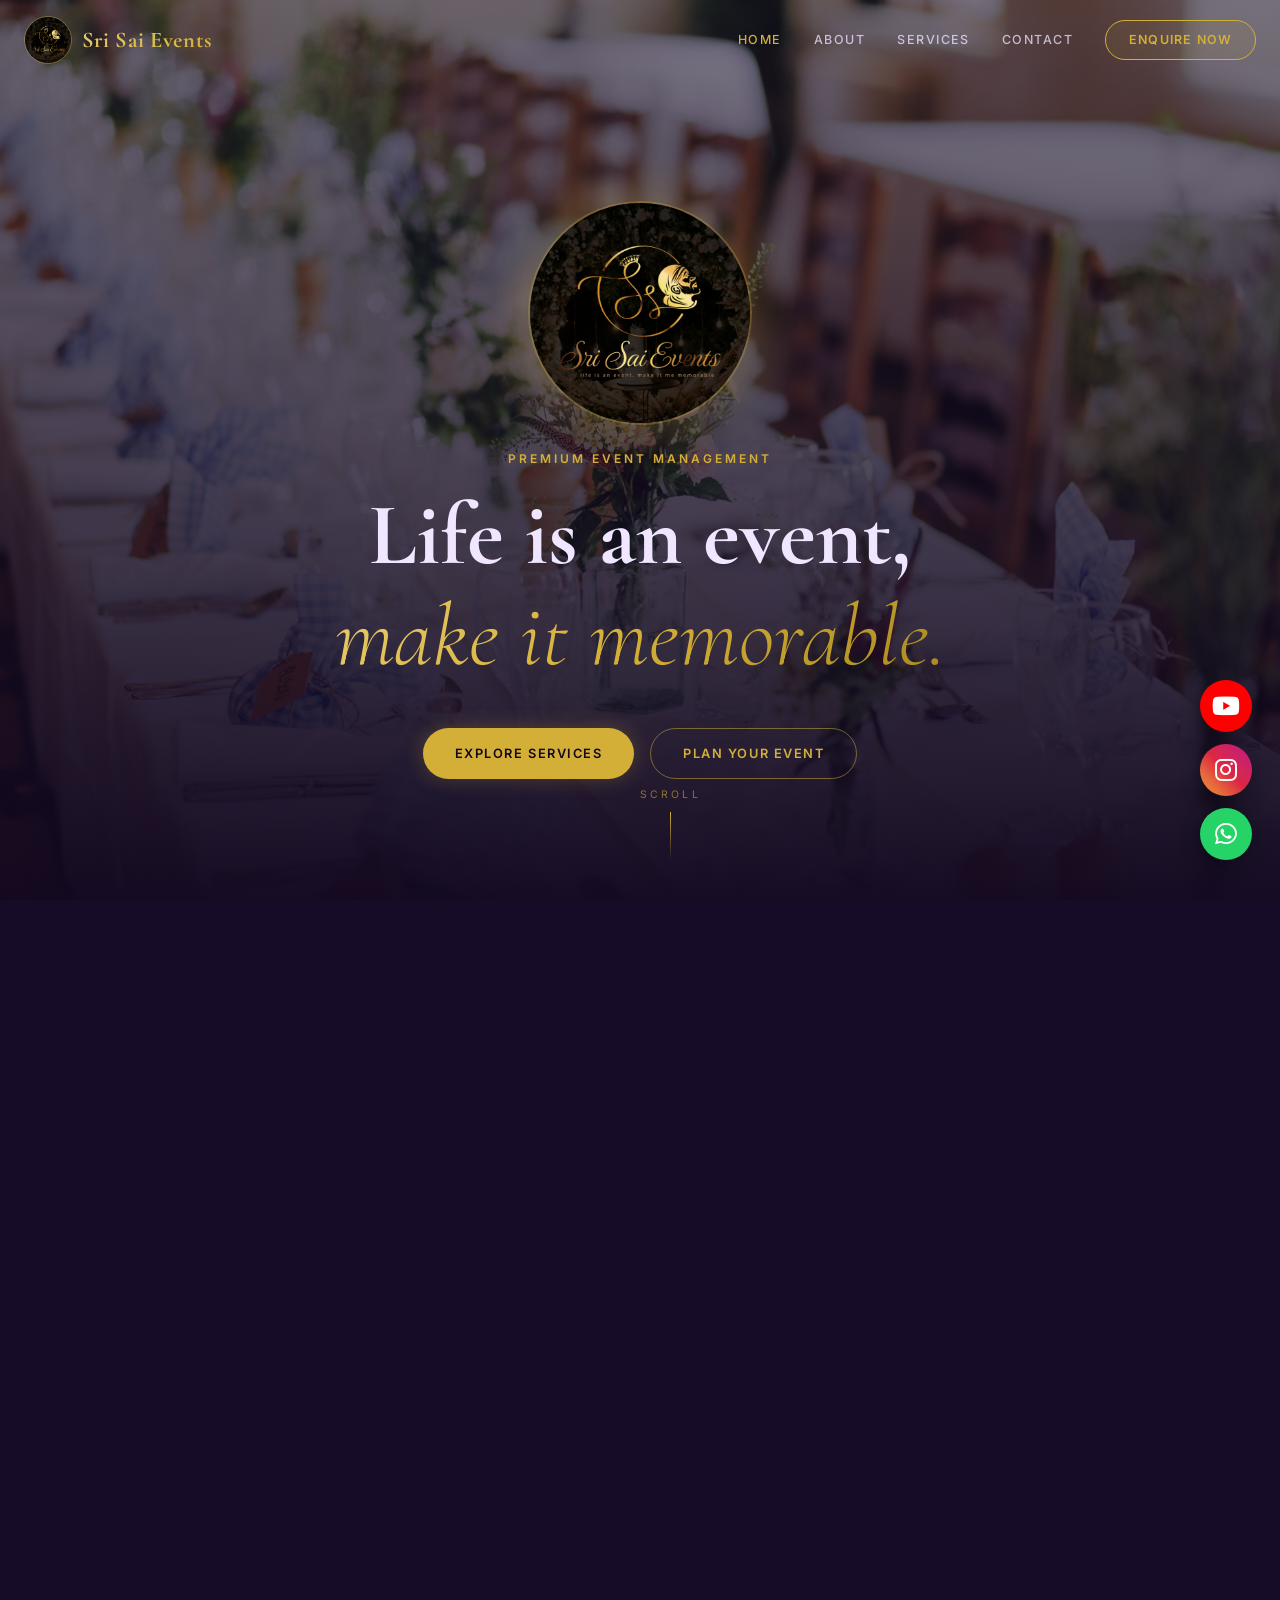
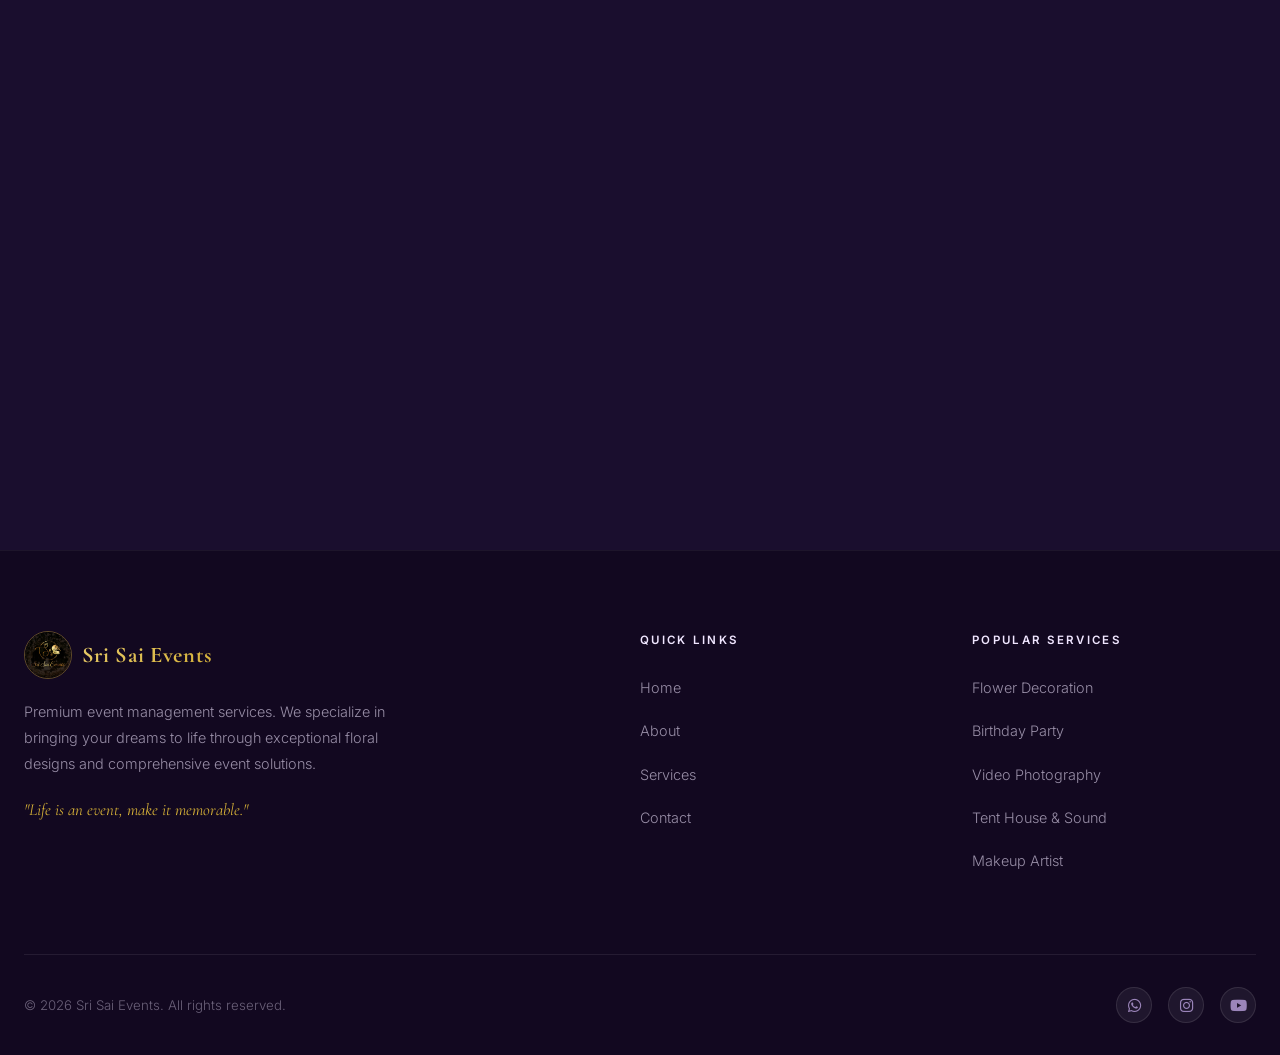
==== commit 330fdcad: "second version" ====
--- a/index.html
+++ b/index.html
@@ -67,7 +67,7 @@
       </h1>
 
       <div class="hero-cta animate-in delay-3">
-        <a href="#services" class="btn-gold" onclick="scrollTo('services')">Explore Services</a>
+        <a href="#gallery" class="btn-gold" onclick="scrollTo('gallery')">Explore Services</a>
         <a href="#contact"  class="btn-ghost-gold" onclick="scrollTo('contact')">Plan Your Event</a>
       </div>
     </div>
